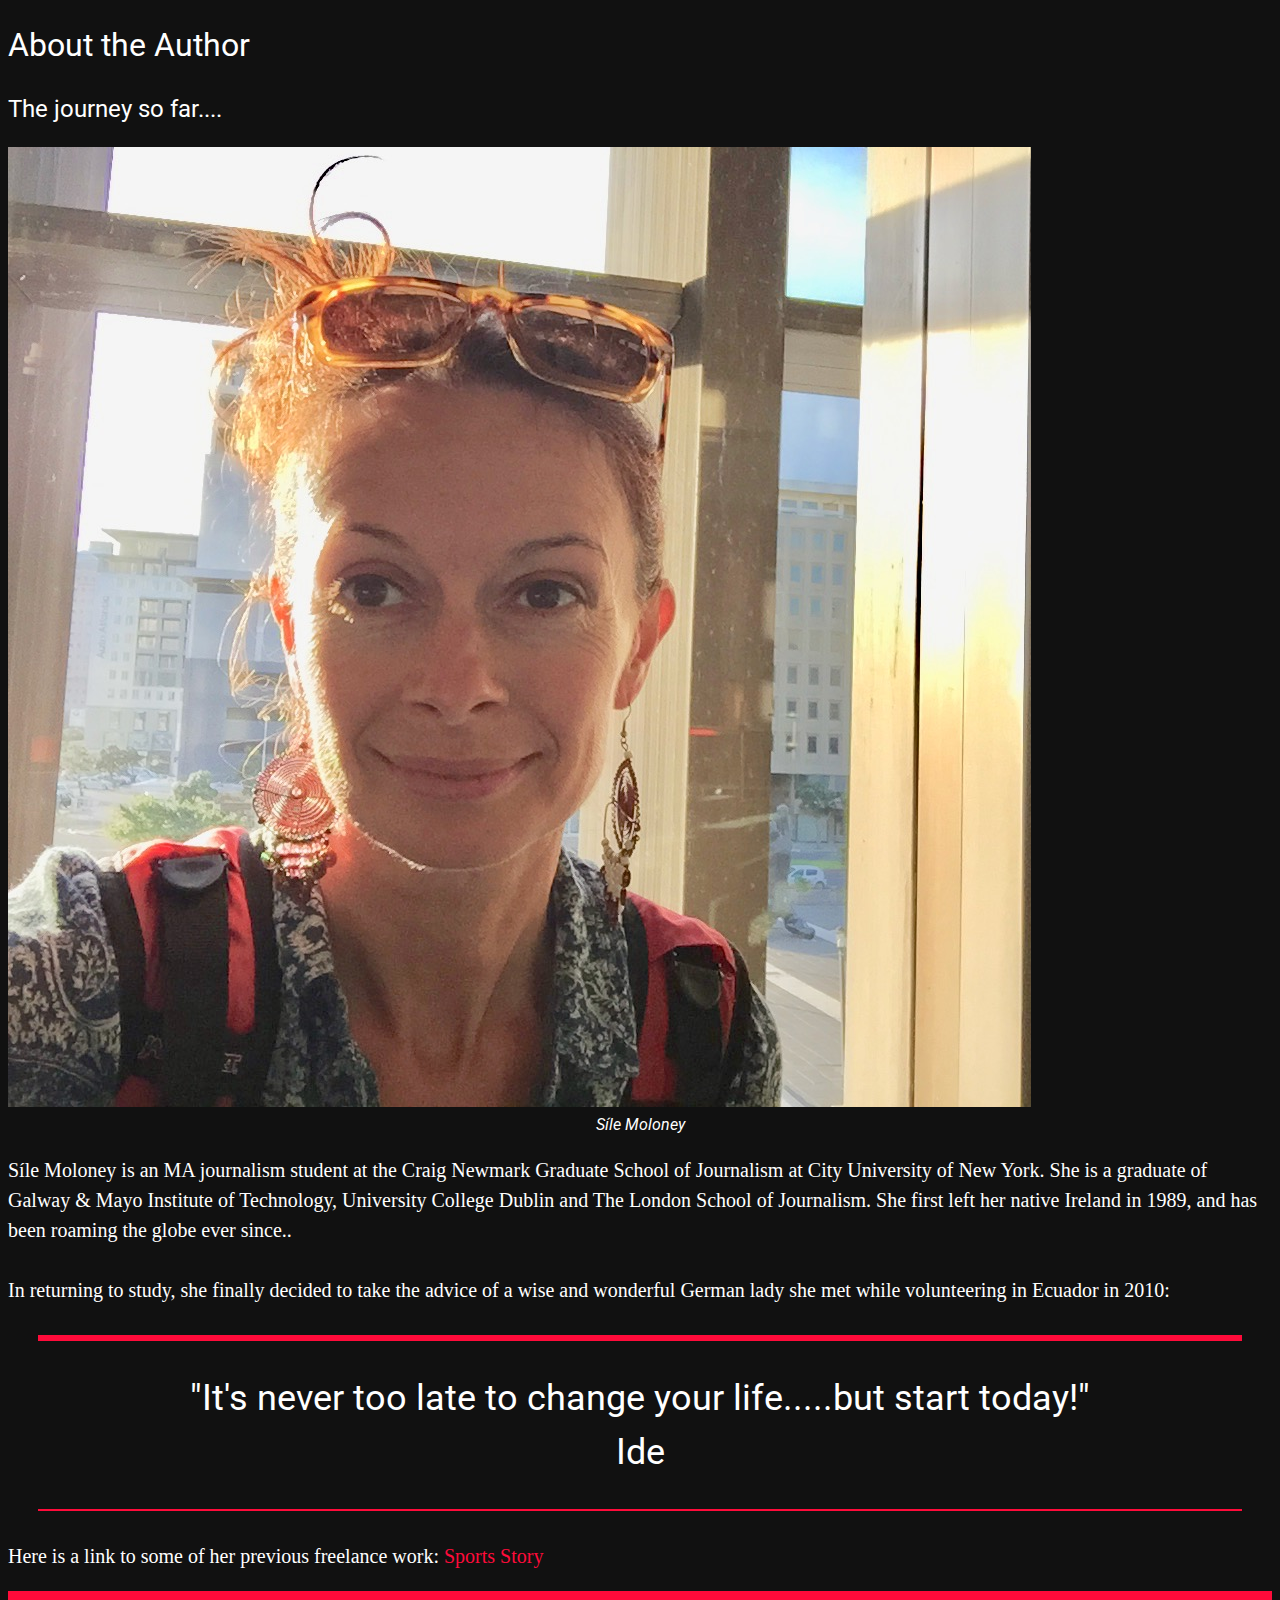
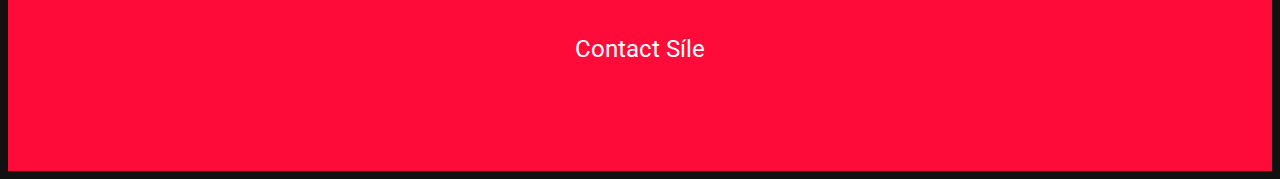
==== about_me.html @ 2ad07604 "cosmetic changes" ====
<!DOCTYPE html>
<html lang="en">
  <head>
    <meta charset="utf-8">
    <title>My webpage: About Síle Moloney</title>
    <meta name="viewport" content="width=device-width, initial-scale=1.0">
    <!-- Remember to add the link to your CSS styles file here -->
    <link rel="stylesheet" href="css/new_styles.css">
    <!-- My fonts -->
    <link href="https://fonts.googleapis.com/css?family=Playfair+Display:400,700|Roboto:300,400" rel="stylesheet">
    <!-- Icons CSS from Font Awesome -->
    <link rel="stylesheet" href="https://use.fontawesome.com/releases/v5.3.1/css/all.css" integrity="sha384-mzrmE5qonljUremFsqc01SB46JvROS7bZs3IO2EmfFsd15uHvIt+Y8vEf7N7fWAU" crossorigin="anonymous">
    <!-- Emoji CSS -->
    <link href="https://afeld.github.io/emoji-css/emoji.css" rel="stylesheet">
  </head>

<body><!-- All the content goes inside the body -->

<h1>
                                      About the Author
</h1>
<h2>
The journey so far....
</h2>
<figure><!-- We will start with a main image of 700 px width by auto height px aligned center and a caption (different size than paragraphs -->
<img src="images/IMG_6369.jpg"alt="Síle Moloney">
    <figcaption>
      <i>Síle Moloney</i>
    </figcaption>
</figure>
<p>
Síle Moloney is an MA journalism student at the Craig Newmark Graduate School of Journalism at City University of New York. She is a graduate of Galway & Mayo Institute of Technology, University College Dublin and The London School of Journalism. She first left her native Ireland in 1989, and has been roaming the globe ever since..

<br>
<br>
In returning to study, she finally decided to take the advice of a wise and wonderful German lady she met while volunteering in Ecuador in 2010:
</p>

<p>

  <blockquote>
  "It's never too late to change your life.....but start today!"
<br>
                                                                          Ide
  </blockquote>
</p>

<p>
Here is a link to some of her previous freelance work: <a href="https://today.rtl.lu/sport/local/1148005.html" target="_blank">Sports Story</a>
</p>



<footer>

  <h2>Contact Síle</p>

    <ul class="contact-links">
      <li><i class="fas fa-envelope"><a href="mailto:sile.moloney@journalism.cuny.edu" alt="Email me"></a></i></li>
      <li><i class="fab fa-twitter"><a href="https://twitter.com/harpolux" alt="Follow me"></a></i>
    </ul>

</footer>

</body>
</html>
---- css/new_styles.css ----
/******************************************
FONTS

Sans-serif / serif combination
font-family: 'Noto Serif', serif; 400
font-family: 'Roboto', sans-serif; 700, 400

Pairings, weights and sizes
- Header h1 (title): Roboto, sans-serif; font-size: 56px; font-weight: 700; line-height: 1.3;
- Header h2 (summary): 'Noto serif', serif; font-size: 32px; font-weight: 700; line-height: 1.3;
- Header h3 (byline): Roboto, sans-serif; font-size: 18px; font-weight: 400;
- Body text: 'Noto serif', serif; font-size: 16px; font-weight: 400; line-height: 1.5;
- Blockquotes: Roboto, sans-serif; font-size: 24px; font-weight: inherit; line-height: inherit;
- Figcaptions: Roboto, sans-serif; font-size: inherits; font-weight: inherit; line-height: 1.1;
********************************************/

/******************************************
COLORS

Blackish: #111111. For background.
Pinky red: #ff0b3a. For links on hover, for border of blockquote, for header and footer background
White #ffffff. For text.

********************************************/

/******************************************************
TABLE OF CONTENTS
1. Global styles (things that apply to all elements of site: general display, general margin, general font)
2. Header & Nav (specific to header and nav)
3. Main body Content (headings, images and figures, blockquotes)
4. Twitter embed codes
5. Footer Content
6. Media Queries
******************************************************/


/******************************************************
*******************************************************
1. Global styles
(things that apply to all elements of site)
*******************************************************
******************************************************/

/*Make everything inside the <html> act as a block.
box-sizing: used to tell the browser what the sizing properties (width and height) should include.
border-box: The width and height properties (and min/max properties) includes content, padding and border, but not the margin */

html {
  box-sizing: border-box;
}

/* The asterisk * used below means wildcard or affect everything.
box-sizing: inherit, means inherit the property border-box from its parent element html.
Check what the pseudo elements :before and :after are for https://www.w3schools.com/CSS/css_pseudo_elements.asp */
*,
*:before,
*:after {
  box-sizing: inherit;
}

/*rules for all the body text
you can give specific text elements their own rules by adding a selector { property: value;} When you do, you override this global rule*/
body {
  background-color: #111111;
  color: #ffffff;
  font-family: 'Noto serif', serif; /* font */
  font-size: 16px; /* 16px is the standard font size */
  line-height: 1.5; /* 1.5 times the size of the font */
}

/******************************************************
*******************************************************
2. Header & Nav styles (specific to header and nav)
*******************************************************
******************************************************/

/* Header */
header {
  background-color: #ff0b3a; /*pinky redish*/
  background-size: cover; /* Means cover the entire element. Examples
https://www.w3schools.com/cssref/playit.asp?filename=playcss_background-size&preval=cover */
  color: #ffffff; /*white
  font-family: Roboto, sans-serif;/*use Roboto for everything inside header*/
  text-align: center;/* align all text inside header to the center*/
}

/*header h1 story title*/
.display {
  font-size: 56px;
  font-weight: 700;
  line-height: 1.2;
  padding: 20px 20px 10px 20px;/*Top, right, bottom, left */
}

/*header h2 lead*/
.summary {
  font-family: 'Noto serif', serif;/*exception: the lead must use Noto serif instead of Roboto*/
  font-size: 24px;
  font-weight: 400;
  line-height: 1.3;
  padding: 0px 20px;/* Top and bottom 0px of padding, right and left 20px of padding*/
  margin: 0px 60px;/* Top and bottom 0px of margin, right and left 60px of margin*/
}

/*header h3 byline*/
#author {
  font-size: 18px;
  font-weight: 400;
  padding-bottom: 40px;/* add 40px of padding space in the bottom of byline*/
}

/*header h3 a byline link*/
#author a {
  color: #ffffff;/*white*/
}


/*header h3 a:hover byline link on hover*/
#author a:hover {
  text-decoration: underline;
  background-color: blackish;
}
}

/* Wondering what a bunch of selectors are doing together?
Selectors can be combined and will behave according to the syntaxis you used to combine them.
.author a means	select all <a> elements inside <h3> elements that are inside the <header> element
.author a:hover means select all <a:hover> elements inside <h3> elements that are inside the <header> element
A easy rule: the selector at the far right is the one that will be activated.
Here is a list with examples: https://www.w3schools.com/cssref/css_selectors.asp */

/* Navigation styles */
nav {
  text-align: center;
  padding: 10px 0px 10px 0px;
  /* Top, right, bottom, left */
  width: 100%;/*Make navigation 100% width of the viewport*/
  background: rgba(0, 0, 0, 1);}
  /* I used RGBA or Red Green Blue Alpha instead of hexadecimal.
    In RGBA the Alpha parameter is a number between 0.0 (fully transparent) and 1.0 (fully opaque).
    This means you can chosse transparency / opacity. Info: https://www.w3schools.com/css/css3_colors.asp
    Use this calculator to go from turn a hexadecimal color into a rgba color: http://hex2rgba.devoth.com/

/*Nav list of links aligned horizontal*/
li {
  display: inline;
  /* Display: Every HTML element has a default value for display.
    Usually it's either "block" or "inline".
    Block: Elements like headings, paragraphs and list items display "block" by default,
    which means they strecth the whole width of the page and have line breaks before and after.
    Inline: Links like the <a> tag and a few others display "inline" by default, wich means they
    exist within the normal flow of the text they are contained within. No line breaks and no
    taking the whole wide page.
    Info: http://marksheet.io/html-block-inline.html
    Examples: https://www.w3schools.com/css/css_display_visibility.asp */
  padding: 0px 10px 0px 10px;
  /*top right bottom left or give it 0px of top space, 10 px to
    the right, 0px to the bottom and 10px to the left. To remember it, this rule is also called
    TRouBLE or TRBL for Top Right Bottom Left*/
}

/*links in nav menu*/
nav ul li a {
  color: #ffffff;/*white*/
  font-family: Roboto, sans-serif;
  font-size: 14px;
  font-weight: 400;
  text-decoration: none;
  text-transform: uppercase;/*make all links uppercase*/
}

/*links in nav on hover*/
nav ul li a:hover {text-decoration: underline;}


/******************************************************
*******************************************************
3. Main body content
*******************************************************
******************************************************/

article {
  max-width: 700px;/*set the width of the text and other elements inside the article tag*/
  padding: 20px;/*give it padding all around*/
  margin: auto;
  /* set the margin property to auto to horizontally center the element
  within its container. If you do margin: 0 auto that means:
  top and bottom give it a margin 0, and the left and right margin auto.
  More: https://css-tricks.com/forums/topic/why-or-how-does-margin0-auto-work/ */
}

/* Body headings */

h1, h2, h3, h4, h5, h6 {
	font-family: Roboto, sans-serif;
	font-weight: 400;
color: #ffffff;/*light green*/}

h2 {font-size: 24px;}/*I am using h2 for subtitles*/

p {font-size: 20px;}

/* Image, figure and figcaption styles from general to specific */

figure {
  display: block;
  /* in this way it fills the width of the parent element article */
  margin: 0px;
  /* no margin to avoid extra space around the element */
}

/*give images a max-width of 100%*/
img {
  max-width: 100%;
  height: auto;
  /* adjust the height of image to the max-width */
}

/*figcaption inherits font size from global styles*/
figcaption {
  text-align: center;
  font-family: Roboto, sans-serif;
  font-weight: 400;
  line-height: 1.1;
  padding: 2px 2px;
}

/*div container for the 3 images and captions, using the class .img-wrapper*/
.img-wrapper {
  display: flex;
  flex-direction: row; /*align in the same row*/
  justify-content: space-between;
}

.img-wrapper figure {
  width: 320px;
} /*give the caption text a width of 200 px to make sure is the same width of the image*/

/* Links in body */

a {
  color: #ff0b3a;/*pinkyredish*/
  text-decoration: none;
}

a:hover {
  text-decoration: underline;/*when cursor is over the link show the link with underline*/
  text-decoration-color: #ffffff;/*black for the underline*/
}


/* Blockquotes */

blockquote {
  border-top: 6px solid #ff0b3a;/*pinky redish border line of 6px*/
  border-bottom: 2px solid #ff0b3a;/*orange bottom border line of 2px*/
  color: #ffffff;
  font-family: Roboto, sans-serif;
  font-size: 36px;
  margin: 30px;
  padding: 30px;
  text-align: center;
}



/******************************************************
*******************************************************
4. Footer content
*******************************************************
******************************************************/


footer {
  font-family: Roboto, sans-serif;
  font-size: 14px;
  font-weight: 400;
  text-align: center;
  padding: 20px 0px 20px 0px; /* Top, right, bottom, left */
  width: 100%;/*Make navigation 100% width of the viewport*/
  /*height: 100px;Give footer 200px of height*/
  background: #ff0b3a;/*pinkyredish*/
  color: #FFFFFF;/*light grey*/
}

/*Footer list of links aligned horizontal*/
footer ul li {
  display: inline;
  /*top right bottom left or give it 0px of top space, 10 px to
    the right, 0px to the bottom and 10px to the left. To remember it, this rule is also called
    TRouBLE or TRBL for Top Right Bottom Left*/
}

/*links in footer*/
footer ul li a {
  color: #ffffff  ;/*light grey*/
  text-decoration: none;
  text-transform: uppercase;/*make all links uppercase*/
}

/*links in footer on hover*/
footer ul li a:hover {
  text-decoration: underline;
}


/******************************************************
*******************************************************
6. Mediaqueries
*******************************************************
******************************************************/


/* MEDIA QUERIES. The syntax for media queries looks like this.
  The first part " @media (max-width: 680px) { " is setting a condition - in this case that the browser should be smaller than 680px - and when that condition is true the CSS inside gets activated. So that means that if the browser is smaller than 500 px of width then make the body background red. */

@media (max-width: 680px) {
  /* Now after that add some styles that will make the page look better at narrower widths and mobile devices.*/
  li {
    display: block;
    padding: 5px;
  }
  /*navigation links should sit on top of each other rather than inline*/
  nav ul li a/*links in nav menu*/{
    font-size: 12px;
  }
  /*font should be smaller when the browser is small */

  .display /*header h1 story title*/ {
    font-size: 36px;
  }
  .summary/*header h2 lead*/ {
    font-size: 18px;
    margin: 0 auto;
  }

  #author/*header h3 byline*/ {
    font-size: 14px;
  }

  p {
    font-size: 16px;
  }

  figcaption {
    font-size: 14px;
  }

  blockquote {
    font-size: 18px;
  }
  /*div container for the 3 images and captions, change flex direction to column instead of row
  so they images align vertical in order up to down */

  .img-wrapper {
  display: flex;
  /* flex-wrap: wrap;  Delete this one after testing mediaqueries for images*/
  flex-direction: column;/*align vertically image after image*/
  justify-content: space-between;
}

  footer ul li {
  display: block;/*align links in footer vertically*/
  padding: 5px;
}

  footer ul li a {
  font-size: 12px;
}

}
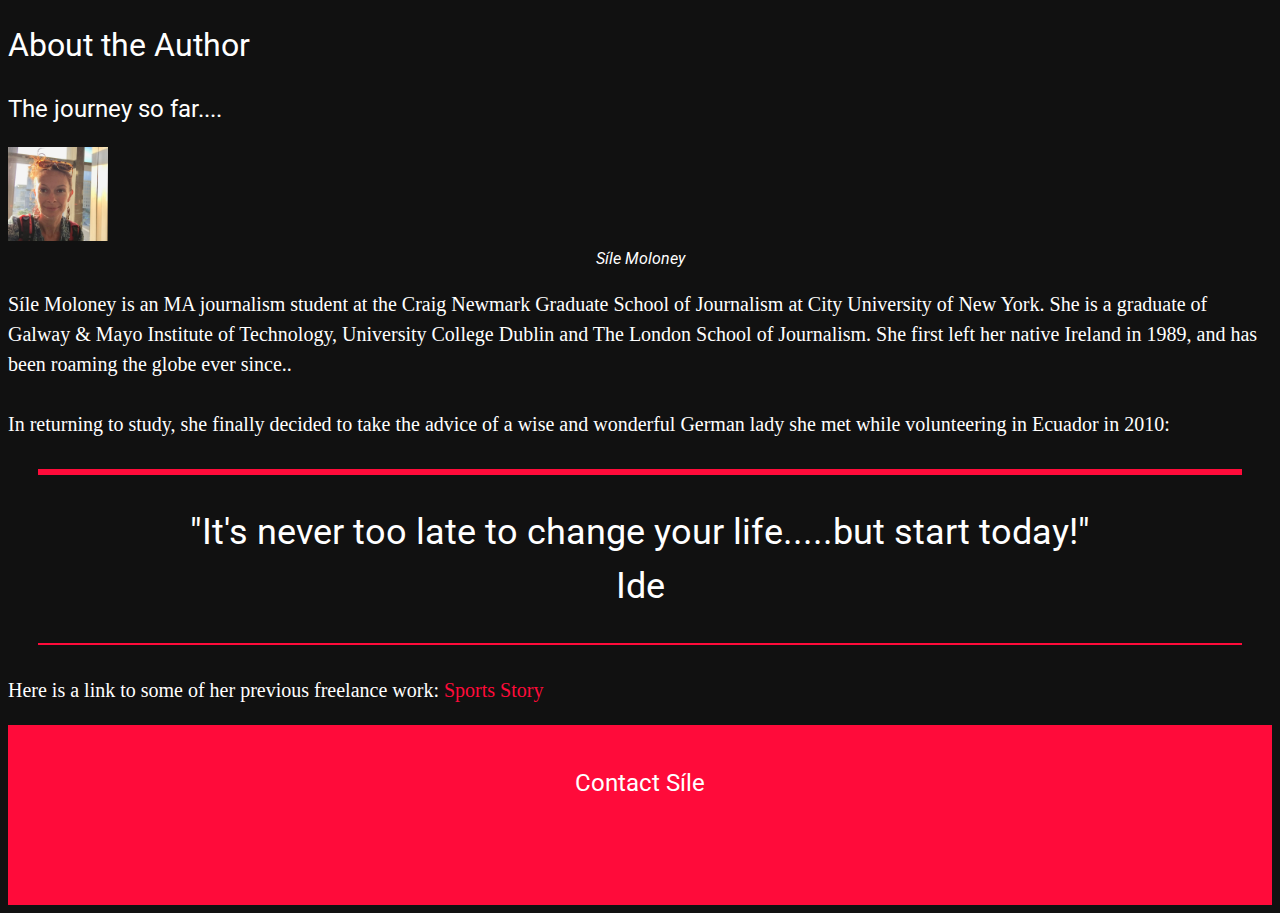
==== commit e3a142df: "changing photo size in about me" ====
--- a/about_me.html
+++ b/about_me.html
@@ -23,7 +23,7 @@
 The journey so far....
 </h2>
 <figure><!-- We will start with a main image of 700 px width by auto height px aligned center and a caption (different size than paragraphs -->
-<img src="images/IMG_6369.jpg"alt="Síle Moloney">
+<img width="100" height="100" src="images/IMG_6369.jpg"alt="Síle Moloney">
     <figcaption>
       <i>Síle Moloney</i>
     </figcaption>
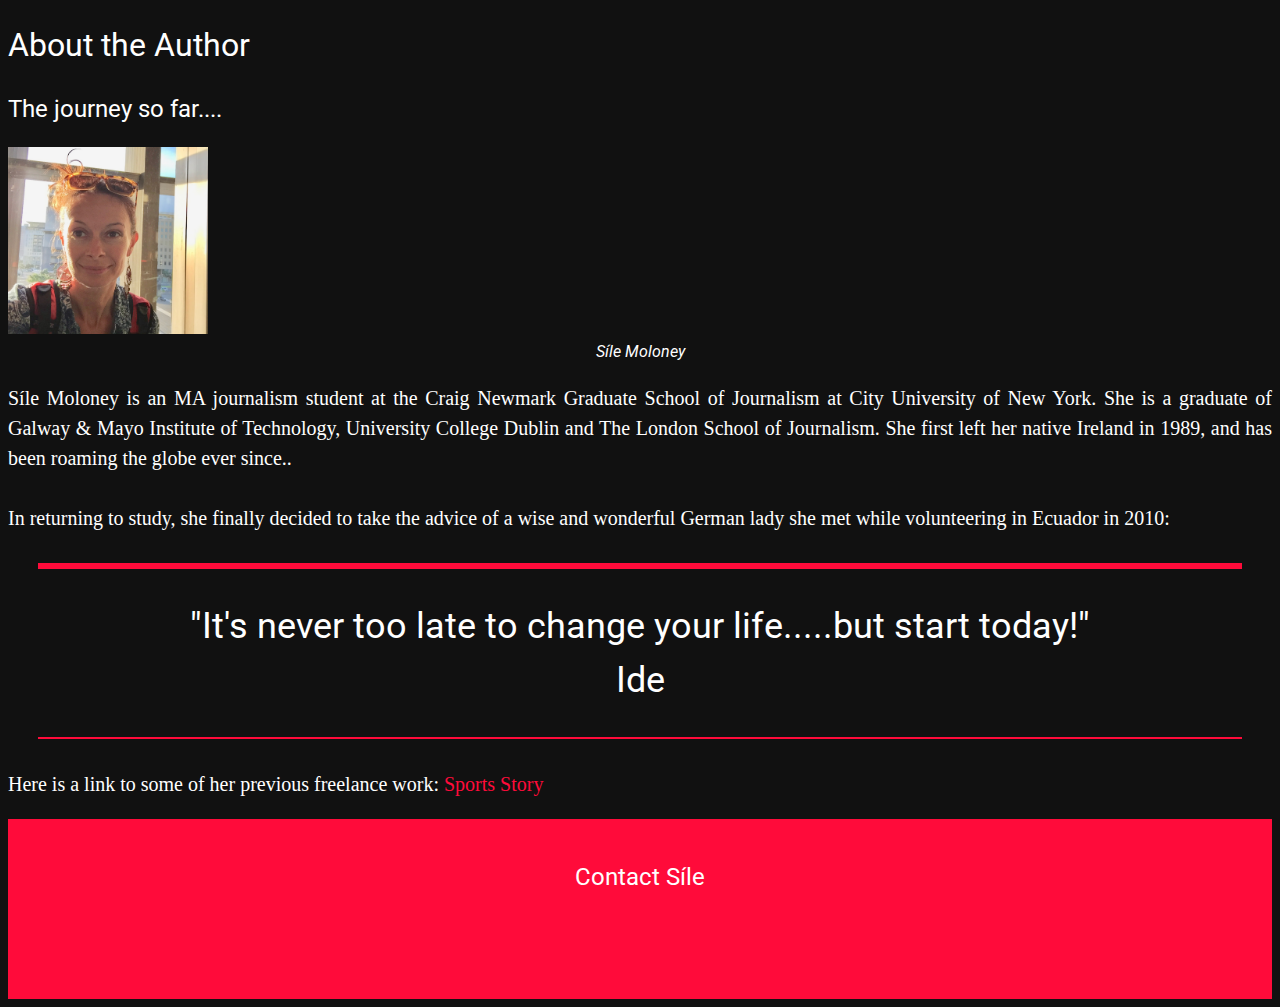
==== commit b1d02f1c: "Increasing photo in About Me" ====
--- a/about_me.html
+++ b/about_me.html
@@ -23,7 +23,7 @@
 The journey so far....
 </h2>
 <figure><!-- We will start with a main image of 700 px width by auto height px aligned center and a caption (different size than paragraphs -->
-<img width="100" height="100" src="images/IMG_6369.jpg"alt="Síle Moloney">
+<img width="200" height="200" src="images/IMG_6369.jpg"alt="Síle Moloney">
     <figcaption>
       <i>Síle Moloney</i>
     </figcaption>
--- a/css/new_styles.css
+++ b/css/new_styles.css
@@ -65,6 +65,8 @@
 body {
   background-color: #111111;
   color: #ffffff;
+  text-align: justify;
+  text-justify: inter-word;
   font-family: 'Noto serif', serif; /* font */
   font-size: 16px; /* 16px is the standard font size */
   line-height: 1.5; /* 1.5 times the size of the font */
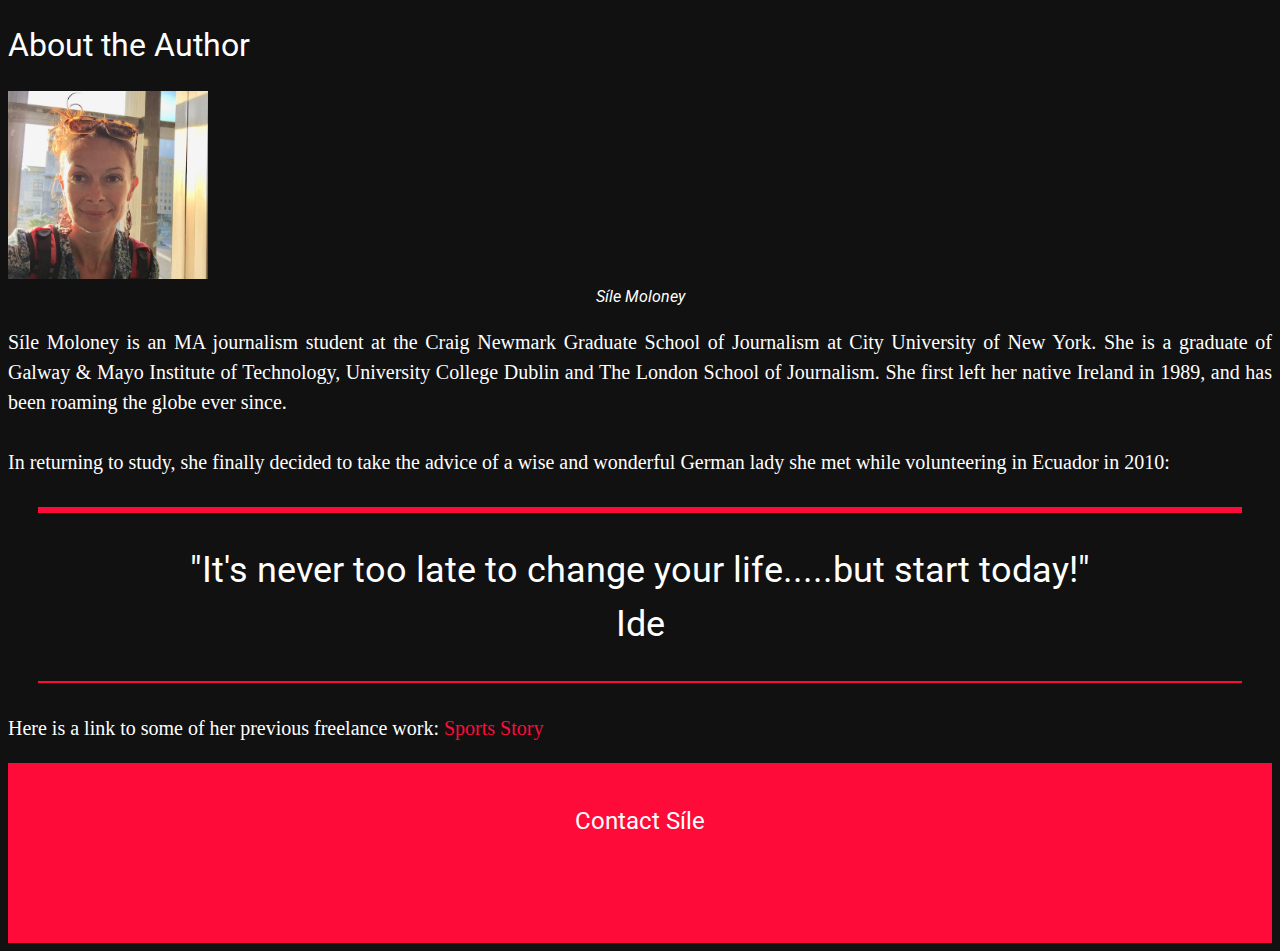
==== commit 3e66f13d: "Formatting changes" ====
--- a/about_me.html
+++ b/about_me.html
@@ -19,9 +19,7 @@
 <h1>
                                       About the Author
 </h1>
-<h2>
-The journey so far....
-</h2>
+
 <figure><!-- We will start with a main image of 700 px width by auto height px aligned center and a caption (different size than paragraphs -->
 <img width="200" height="200" src="images/IMG_6369.jpg"alt="Síle Moloney">
     <figcaption>
@@ -29,7 +27,7 @@
     </figcaption>
 </figure>
 <p>
-Síle Moloney is an MA journalism student at the Craig Newmark Graduate School of Journalism at City University of New York. She is a graduate of Galway & Mayo Institute of Technology, University College Dublin and The London School of Journalism. She first left her native Ireland in 1989, and has been roaming the globe ever since..
+Síle Moloney is an MA journalism student at the Craig Newmark Graduate School of Journalism at City University of New York. She is a graduate of Galway & Mayo Institute of Technology, University College Dublin and The London School of Journalism. She first left her native Ireland in 1989, and has been roaming the globe ever since.
 
 <br>
 <br>
--- a/css/new_styles.css
+++ b/css/new_styles.css
@@ -186,6 +186,8 @@
 article {
   max-width: 700px;/*set the width of the text and other elements inside the article tag*/
   padding: 20px;/*give it padding all around*/
+  text-align: justify;
+  text-justify: inter-word;
   margin: auto;
   /* set the margin property to auto to horizontally center the element
   within its container. If you do margin: 0 auto that means:
@@ -365,11 +367,17 @@
 
   footer ul li {
   display: block;/*align links in footer vertically*/
+  width: 70%;
+  margin: auto;
   padding: 5px;
+  text-align: center;
 }
 
   footer ul li a {
   font-size: 12px;
-}
-
-}
+  text-align: center;
+  width: 70%;
+  margin: auto;
+}
+
+}
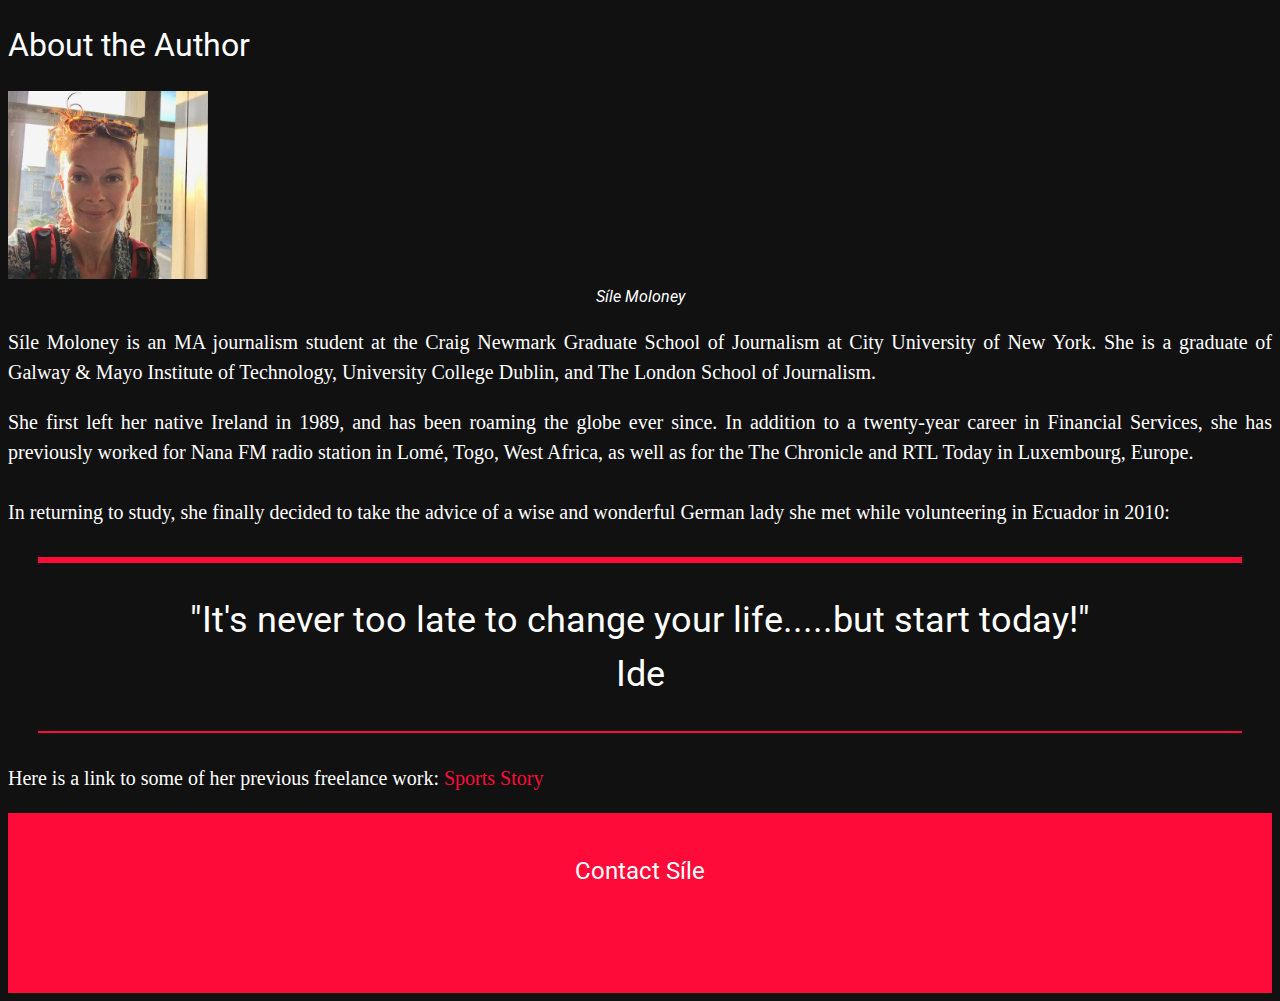
==== commit f33db938: "Formatting changes" ====
--- a/about_me.html
+++ b/about_me.html
@@ -23,11 +23,15 @@
 <figure><!-- We will start with a main image of 700 px width by auto height px aligned center and a caption (different size than paragraphs -->
 <img width="200" height="200" src="images/IMG_6369.jpg"alt="Síle Moloney">
     <figcaption>
-      <i>Síle Moloney</i>
+<i>Síle Moloney</i>
     </figcaption>
 </figure>
 <p>
-Síle Moloney is an MA journalism student at the Craig Newmark Graduate School of Journalism at City University of New York. She is a graduate of Galway & Mayo Institute of Technology, University College Dublin and The London School of Journalism. She first left her native Ireland in 1989, and has been roaming the globe ever since.
+Síle Moloney is an MA journalism student at the Craig Newmark Graduate School of Journalism at City University of New York. She is a graduate of Galway & Mayo Institute of Technology, University College Dublin, and The London School of Journalism.
+</p>
+
+<p>
+She first left her native Ireland in 1989, and has been roaming the globe ever since. In addition to a twenty-year career in Financial Services, she has previously worked for Nana FM radio station in Lomé, Togo, West Africa, as well as for the The Chronicle and RTL Today in Luxembourg, Europe.
 
 <br>
 <br>
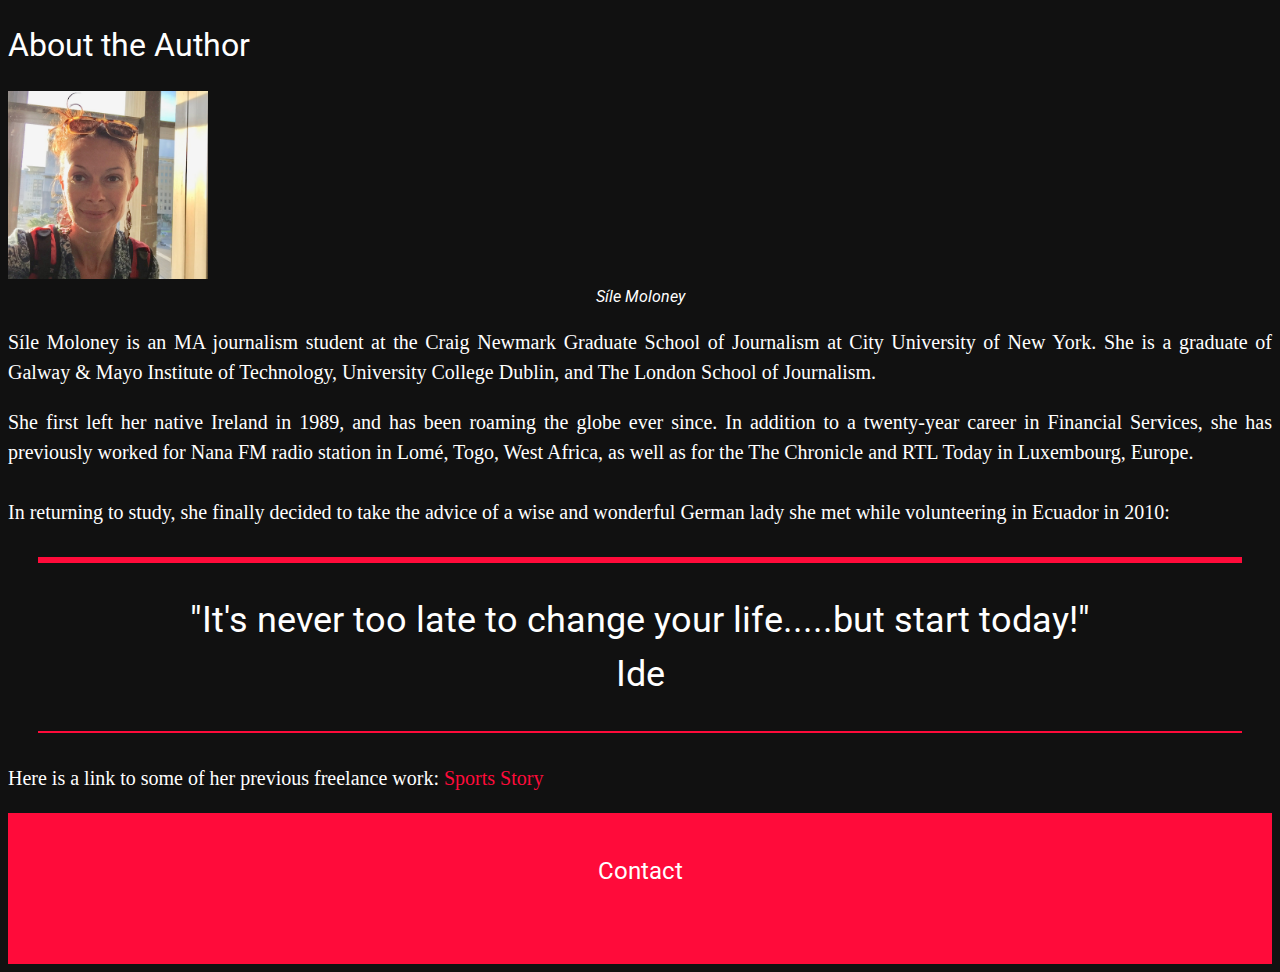
==== commit 735a1fa5: "Fixing footers" ====
--- a/about_me.html
+++ b/about_me.html
@@ -52,15 +52,16 @@
 </p>
 
 
-
 <footer>
 
-  <h2>Contact Síle</p>
+  <h2>Contact</h2>
 
     <ul class="contact-links">
-      <li><i class="fas fa-envelope"><a href="mailto:sile.moloney@journalism.cuny.edu" alt="Email me"></a></i></li>
-      <li><i class="fab fa-twitter"><a href="https://twitter.com/harpolux" alt="Follow me"></a></i>
+      <li><a href="https://www.instagram.com/silenimhaoldomhnaigh/"><i class="fab fa-instagram"><alt="Follow me"></a></i></li>
+      <li><a href="mailto:sile.moloney@journalism.cuny.edu"><i class="fas fa-envelope"><alt="Email me"></a></i></li>
+      <li><a href="https://twitter.com/harpolux"><i class="fab fa-twitter"><alt="Follow me"></a></i></li>
     </ul>
+
 
 </footer>
 
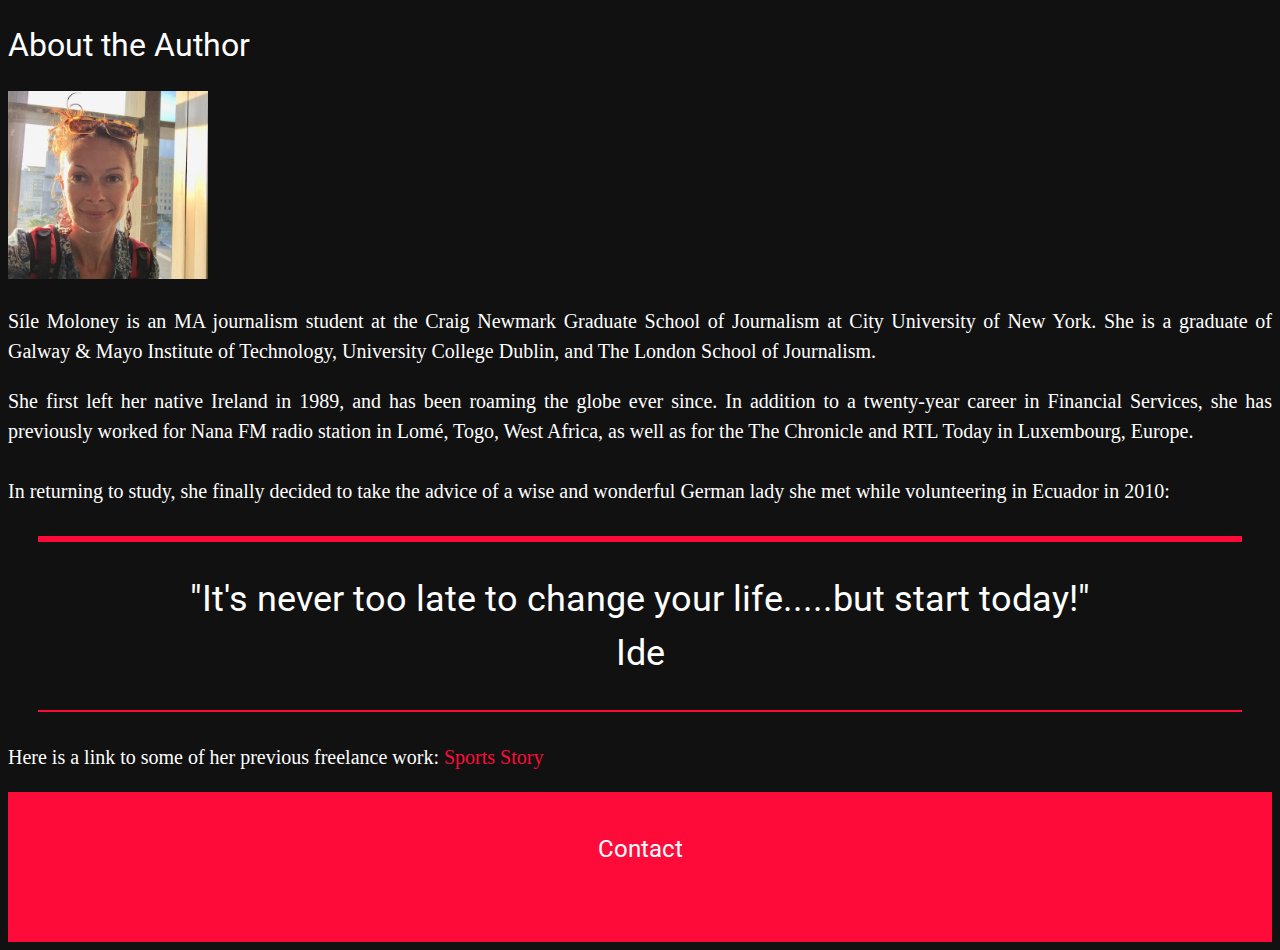
==== commit 07652dec: "Removed figure caption" ====
--- a/about_me.html
+++ b/about_me.html
@@ -22,9 +22,7 @@
 
 <figure><!-- We will start with a main image of 700 px width by auto height px aligned center and a caption (different size than paragraphs -->
 <img width="200" height="200" src="images/IMG_6369.jpg"alt="Síle Moloney">
-    <figcaption>
-<i>Síle Moloney</i>
-    </figcaption>
+
 </figure>
 <p>
 Síle Moloney is an MA journalism student at the Craig Newmark Graduate School of Journalism at City University of New York. She is a graduate of Galway & Mayo Institute of Technology, University College Dublin, and The London School of Journalism.
